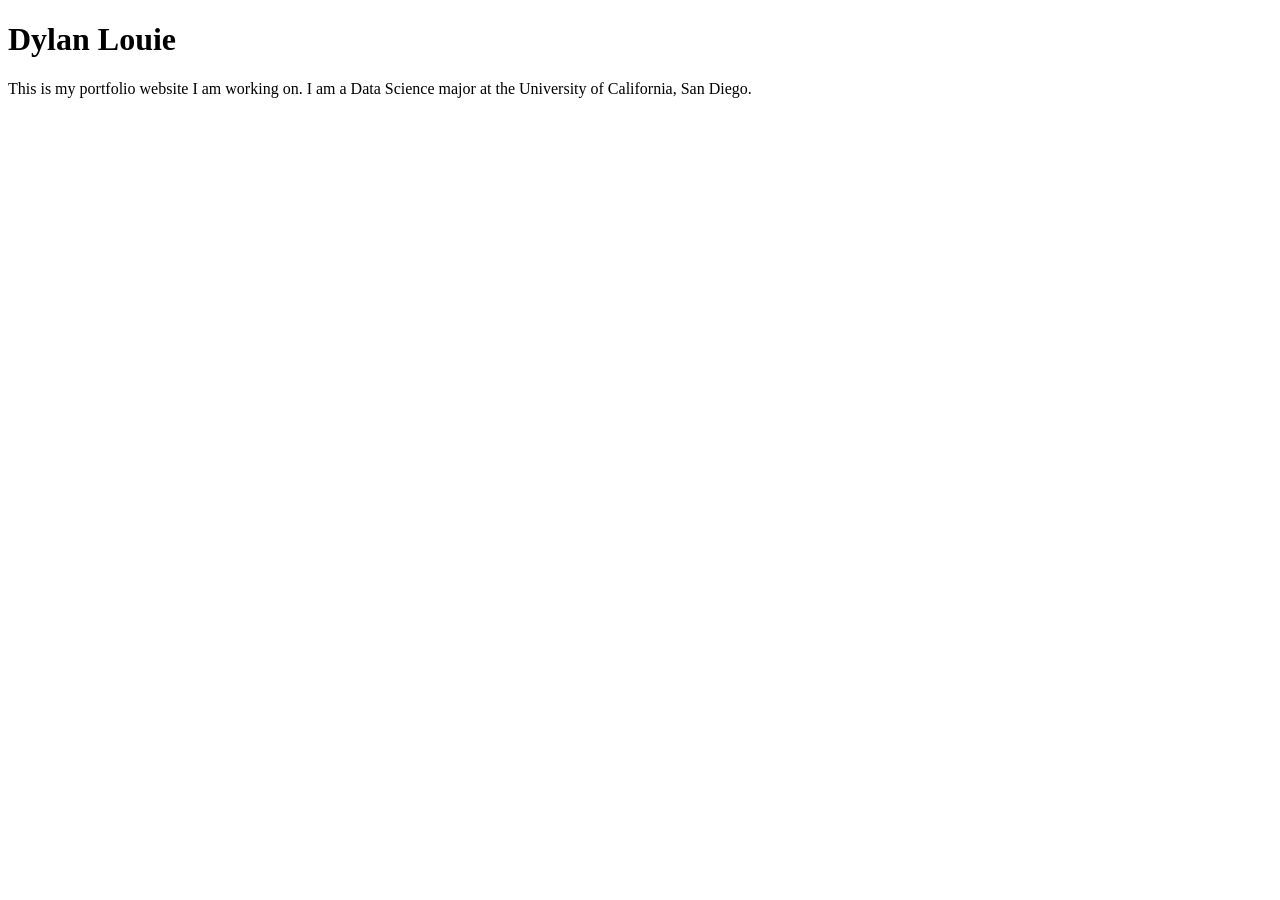
==== index.html @ 01f6594a "Create index.html" ====
<!DOCTYPE html>
<html lang="en">
  <head>
    <meta charset="UTF-8" />
    <meta name="viewport" content="width=device-width, initial-scale=1.0" />
    <title>Dylan Louie: Personal Site and Portfolio</title>
  </head>
  <body>
    <h1>Dylan Louie</h1>
    <p>
      This is my portfolio website I am working on. I am a Data Science major at
      the University of California, San Diego.
    </p>
  </body>
</html>
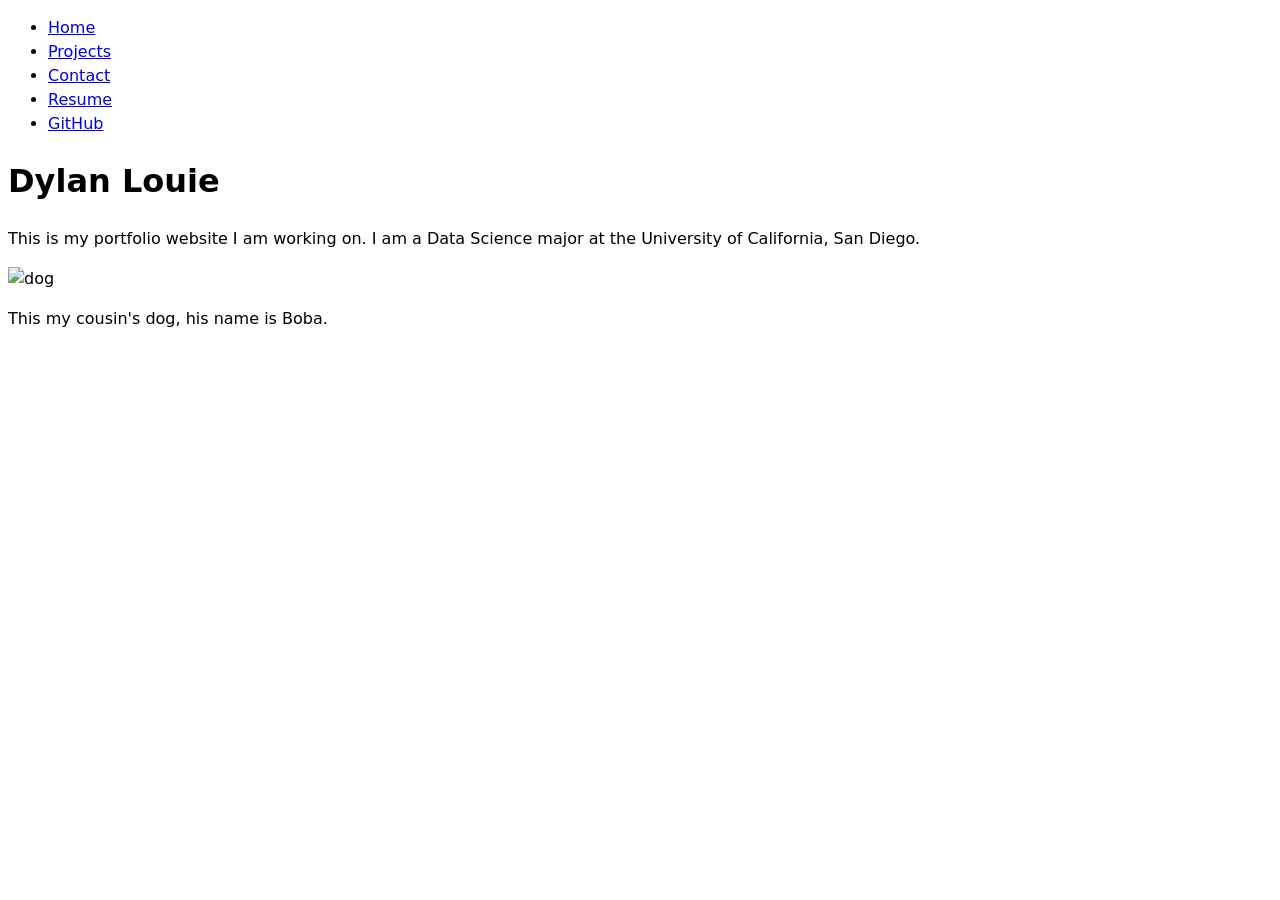
==== commit 10fa8034: "fix nav bar" ====
--- a/index.html
+++ b/index.html
@@ -4,12 +4,26 @@
     <meta charset="UTF-8" />
     <meta name="viewport" content="width=device-width, initial-scale=1.0" />
     <title>Dylan Louie: Personal Site and Portfolio</title>
+    <link rel="stylesheet" href="/style.css" />
   </head>
   <body>
+    <nav>
+      <ul>
+        <li><a href="index.html">Home</a></li>
+        <li><a href="projects/index.html">Projects</a></li>
+        <li><a href="contact/index.html">Contact</a></li>
+        <li><a href="resume/index.html">Resume</a></li>
+        <li>
+          <a href="https://github.com/Dylan916" target="_blank">GitHub</a>
+        </li>
+      </ul>
+    </nav>
     <h1>Dylan Louie</h1>
     <p>
       This is my portfolio website I am working on. I am a Data Science major at
       the University of California, San Diego.
     </p>
+    <img src="images/IMG_0806.HEIC" alt="dog" width="375" height="500" />
+    <p>This my cousin's dog, his name is Boba.</p>
   </body>
 </html>
--- a/style.css
+++ b/style.css
@@ -0,0 +1,6 @@
+body {
+    /* Set line height to 1.5 times the font size
+         and use the OS’s UI font as the website font
+       */
+    font: 100%/1.5 system-ui;
+  }
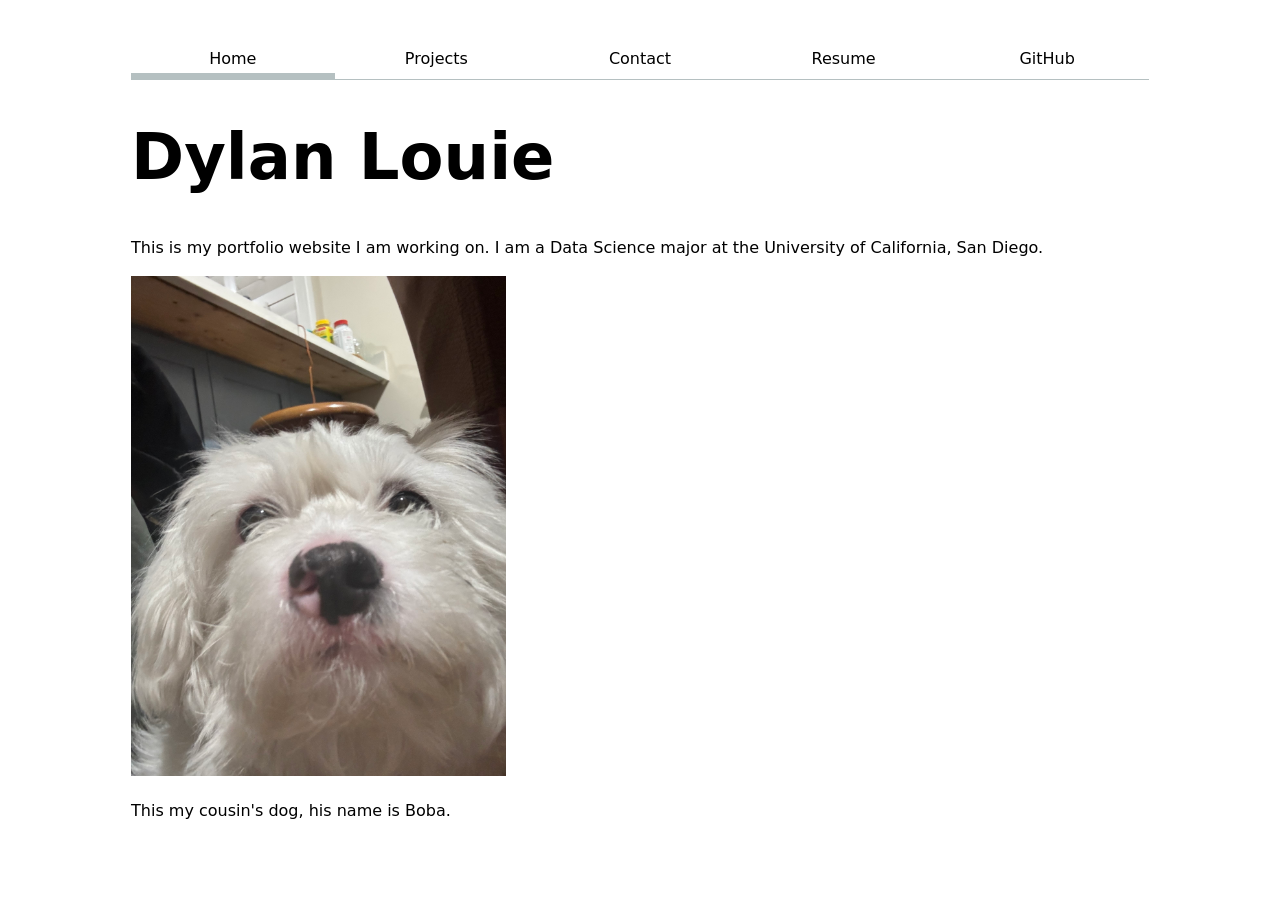
==== commit bb98c4f1: "lab2 changes" ====
--- a/index.html
+++ b/index.html
@@ -4,12 +4,12 @@
     <meta charset="UTF-8" />
     <meta name="viewport" content="width=device-width, initial-scale=1.0" />
     <title>Dylan Louie: Personal Site and Portfolio</title>
-    <link rel="stylesheet" href="/style.css" />
+    <link rel="stylesheet" href="style.css" />
   </head>
   <body>
     <nav>
       <ul>
-        <li><a href="index.html">Home</a></li>
+        <li><a href="index.html" class="current">Home</a></li>
         <li><a href="projects/index.html">Projects</a></li>
         <li><a href="contact/index.html">Contact</a></li>
         <li><a href="resume/index.html">Resume</a></li>
@@ -23,7 +23,7 @@
       This is my portfolio website I am working on. I am a Data Science major at
       the University of California, San Diego.
     </p>
-    <img src="images/IMG_0806.HEIC" alt="dog" width="375" height="500" />
+    <img src="images/IMG_0806.jpg" alt="dog" width="375" height="500" />
     <p>This my cousin's dog, his name is Boba.</p>
   </body>
 </html>
--- a/style.css
+++ b/style.css
@@ -1,6 +1,133 @@
+:root {
+  --color-accent: oklch(65% 50% 0);
+}
+
 body {
-    /* Set line height to 1.5 times the font size
+  /* Set line height to 1.5 times the font size
          and use the OS’s UI font as the website font
        */
-    font: 100%/1.5 system-ui;
-  }+  font: 100%/1.5 system-ui;
+  max-width: 100ch;
+  margin-inline: auto;
+  padding: 3ch;
+}
+
+nav ul,
+nav li {
+  display: contents;
+}
+
+nav {
+  display: flex;
+  margin-bottom: 2rem;
+  border-bottom: 1px solid oklch(80% 3% 200);
+}
+
+nav a {
+  flex: 1;
+  text-decoration: none;
+  color: inherit;
+  text-align: center;
+  padding: 0.5em;
+}
+
+nav a.current {
+  border-bottom: 0.4em solid oklch(80% 3% 200);
+  padding-bottom: 0.1em;
+}
+
+html {
+  accent-color: var(--color-accent);
+}
+
+nav a:hover {
+  border-color: var(--color-accent);
+  background-color: oklch(from var(--color-accent) 95% 5% h);
+  border-bottom: 0.4em solid var(--color-accent);
+  padding-bottom: 0.1em;
+}
+
+input,
+textarea,
+button {
+  font: inherit;
+}
+
+form {
+  display: grid;
+  grid-template-columns: auto 1fr;
+  gap: 1em;
+}
+
+form label {
+  display: grid;
+  grid-template-columns: subgrid;
+  grid-column: 1 / -1;
+  align-items: center;
+}
+
+form button {
+  grid-column: 1 / -1;
+  cursor: pointer;
+}
+
+.projects {
+  display: grid;
+  grid-template-columns: repeat(auto-fill, minmax(15em, 1fr));
+  gap: 1em;
+}
+
+.projects article {
+  display: grid;
+  grid-template-rows: subgrid;
+  grid-row: span 3;
+}
+
+.projects h2 {
+  margin: 0;
+}
+
+h1 {
+  font-size: 400%;
+}
+
+h1,
+h2,
+h3,
+h4,
+h5,
+h6 {
+  line-height: 1.1;
+  text-wrap: balance;
+}
+
+
+header {
+  text-align: center;
+  margin-bottom: 2rem;
+}
+
+article header {
+  display: flex;
+  justify-content: space-between;
+  align-items: baseline;
+  margin-bottom: 0.5rem;
+}
+
+article header h3 {
+  margin: 0;
+}
+
+article p {
+  margin-top: 0;
+}
+
+section h2 {
+  border-bottom: 2px solid oklch(80% 3% 200);
+  margin-top: 2rem;
+  padding-bottom: 0.2rem;
+}
+
+em {
+  font-style: italic;
+}
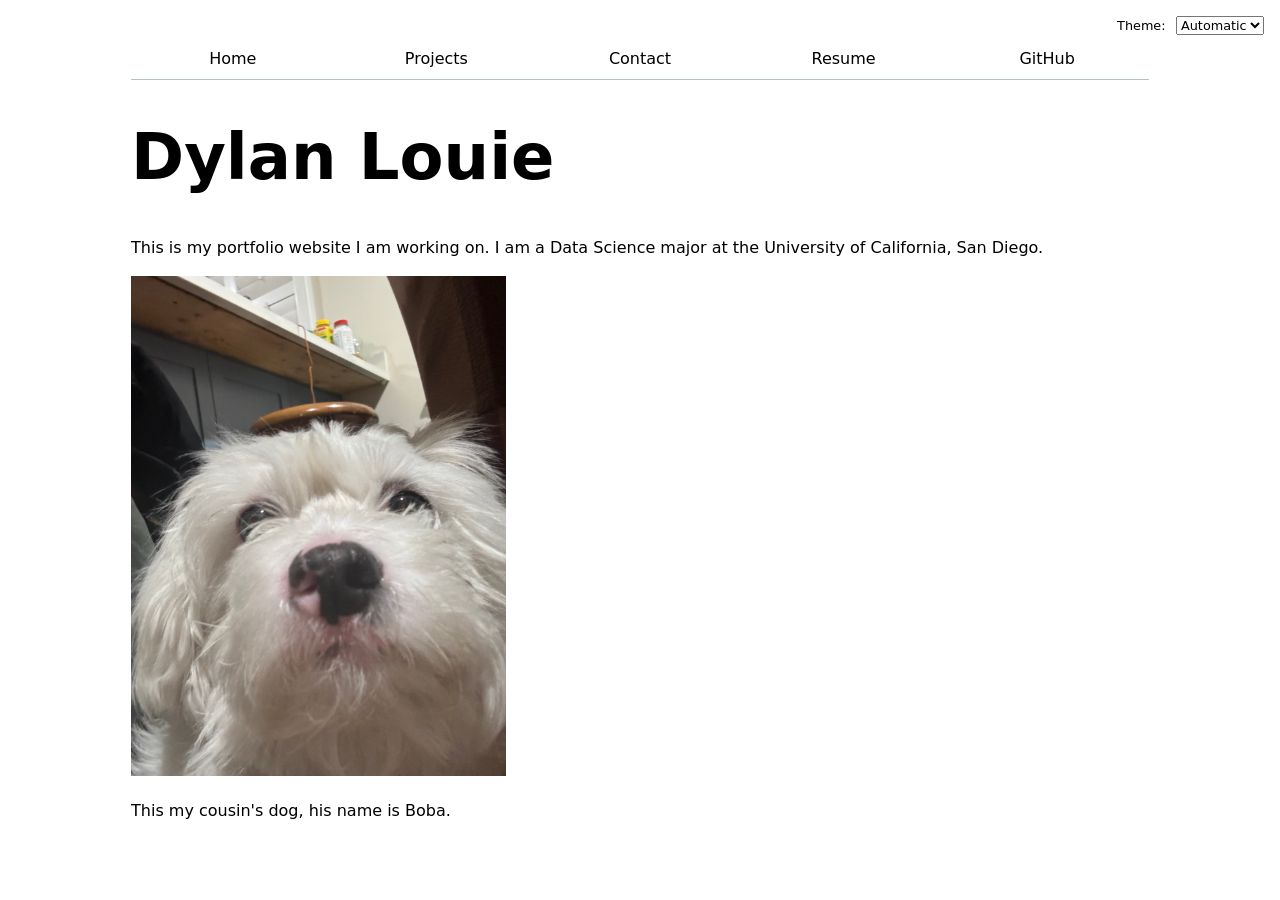
==== commit b1de0d89: "added dark/light mode, js for nav bars" ====
--- a/index.html
+++ b/index.html
@@ -5,19 +5,9 @@
     <meta name="viewport" content="width=device-width, initial-scale=1.0" />
     <title>Dylan Louie: Personal Site and Portfolio</title>
     <link rel="stylesheet" href="style.css" />
+    <script type="module" src="global.js"></script>
   </head>
   <body>
-    <nav>
-      <ul>
-        <li><a href="index.html" class="current">Home</a></li>
-        <li><a href="projects/index.html">Projects</a></li>
-        <li><a href="contact/index.html">Contact</a></li>
-        <li><a href="resume/index.html">Resume</a></li>
-        <li>
-          <a href="https://github.com/Dylan916" target="_blank">GitHub</a>
-        </li>
-      </ul>
-    </nav>
     <h1>Dylan Louie</h1>
     <p>
       This is my portfolio website I am working on. I am a Data Science major at
--- a/style.css
+++ b/style.css
@@ -1,5 +1,6 @@
 :root {
   --color-accent: oklch(65% 50% 0);
+  color-scheme: light dark;
 }
 
 body {
@@ -18,9 +19,10 @@
 }
 
 nav {
+  --border-color: oklch(50% 10% 200 / 40%);
   display: flex;
   margin-bottom: 2rem;
-  border-bottom: 1px solid oklch(80% 3% 200);
+  border-bottom: 1px solid var(--border-color);
 }
 
 nav a {
@@ -32,7 +34,7 @@
 }
 
 nav a.current {
-  border-bottom: 0.4em solid oklch(80% 3% 200);
+  border-bottom: 0.4em solid var(--border-color);
   padding-bottom: 0.1em;
 }
 
@@ -42,7 +44,7 @@
 
 nav a:hover {
   border-color: var(--color-accent);
-  background-color: oklch(from var(--color-accent) 95% 5% h);
+  background-color: color-mix(in oklch, var(--color-accent), canvas 85%);
   border-bottom: 0.4em solid var(--color-accent);
   padding-bottom: 0.1em;
 }
@@ -130,4 +132,17 @@
 
 em {
   font-style: italic;
+}
+
+.color-scheme {
+  position: absolute;
+  top: 1rem;
+  right: 1rem;
+  font-family: inherit;
+  font-size: 80%;
+}
+
+.color-scheme select {
+  font: inherit;
+  margin-left: 0.5em;
 }
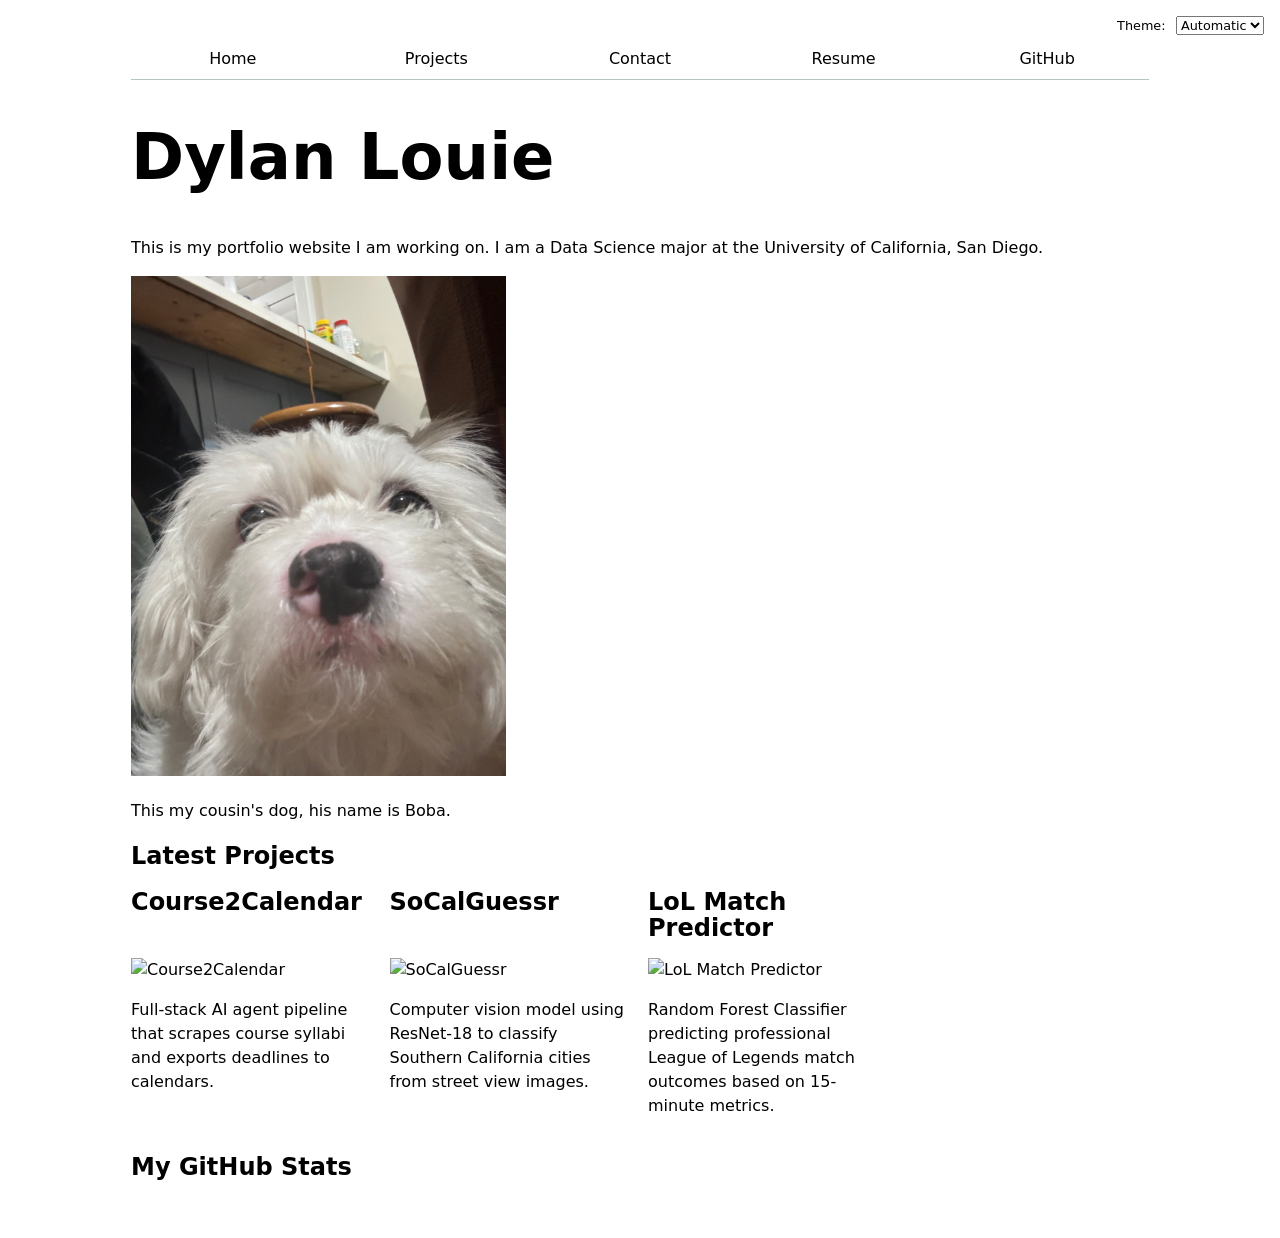
==== commit 773e8eb5: "implement dynamic project rendering and GitHub API integration" ====
--- a/index.html
+++ b/index.html
@@ -6,6 +6,7 @@
     <title>Dylan Louie: Personal Site and Portfolio</title>
     <link rel="stylesheet" href="style.css" />
     <script type="module" src="global.js"></script>
+    <script type="module" src="index.js"></script>
   </head>
   <body>
     <h1>Dylan Louie</h1>
@@ -15,5 +16,11 @@
     </p>
     <img src="images/IMG_0806.jpg" alt="dog" width="375" height="500" />
     <p>This my cousin's dog, his name is Boba.</p>
+
+    <h2>Latest Projects</h2>
+    <div class="projects"></div>
+
+    <h2>My GitHub Stats</h2>
+    <div id="profile-stats"></div>
   </body>
 </html>
--- a/style.css
+++ b/style.css
@@ -103,7 +103,6 @@
   text-wrap: balance;
 }
 
-
 header {
   text-align: center;
   margin-bottom: 2rem;
@@ -145,4 +144,25 @@
 .color-scheme select {
   font: inherit;
   margin-left: 0.5em;
-}+}
+
+.stats-grid {
+  display: grid;
+  grid-template-columns: repeat(4, 1fr);
+  gap: 20px;
+  margin-top: 20px;
+}
+
+.stats-grid dt {
+  grid-row: 1;
+  font-size: 0.75rem;
+  text-transform: uppercase;
+  text-align: left;
+}
+
+.stats-grid dd {
+  grid-row: 2;
+  margin: 0;
+  font-size: 2rem;
+  text-align: left;
+}
